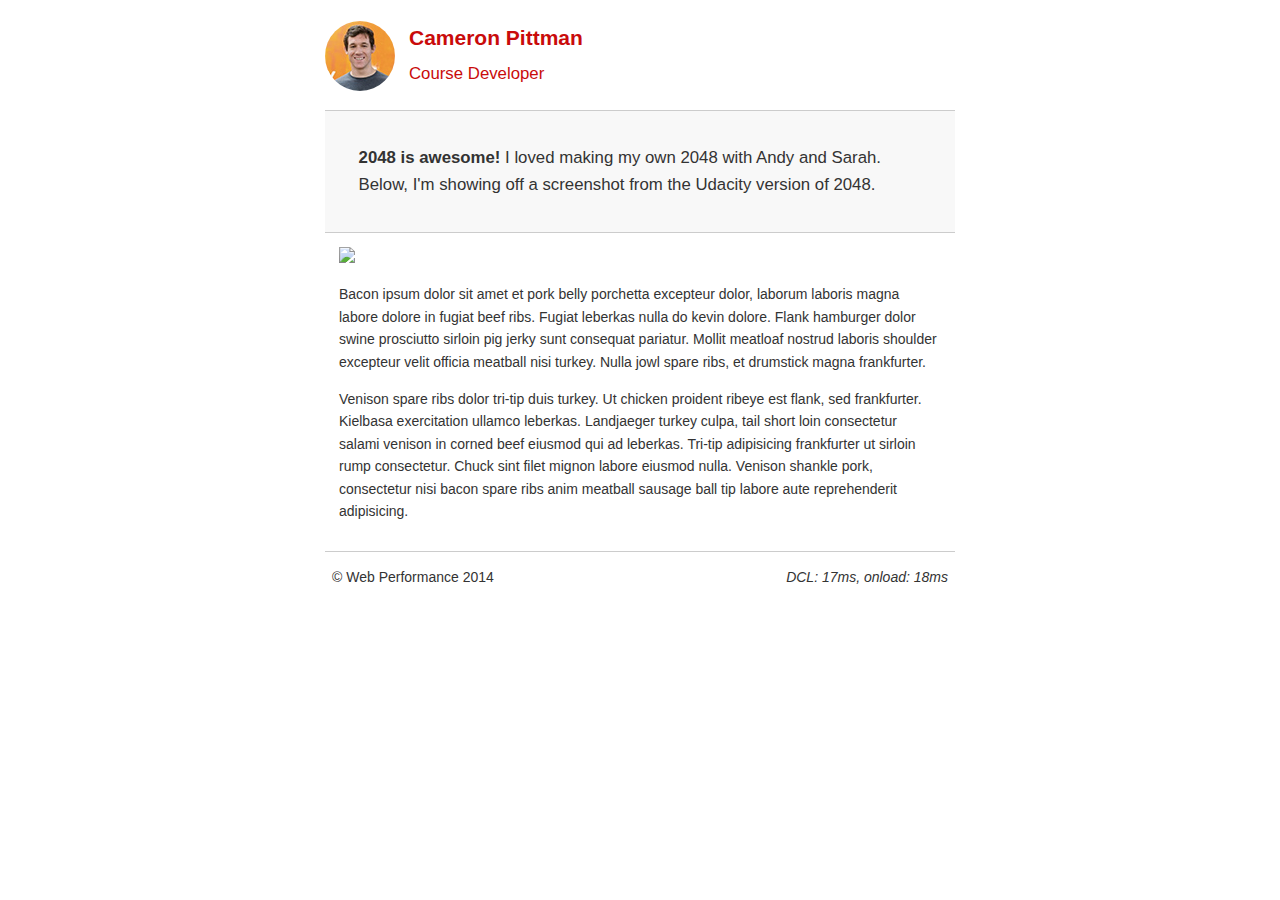
==== project-2048.html @ 5477dfe1 "add all files to git repo" ====
<!DOCTYPE html>
<html lang="en">
  <head>
    <meta charset="utf-8">
    <meta name="viewport" content="width=device-width, initial-scale=1">
    <meta name="description" content=" FILL ME IN ">
    <meta name="author" content=" FILL ME IN ">
    <title>Cameron Pittman: Portfolio</title>

    <!-- Hmm, what is the impact of web fonts on speed? Measure it... -->
    <!-- <link href="//fonts.googleapis.com/css?family=Open+Sans:400,700" rel="stylesheet"> -->

    <link href="css/style.css" rel="stylesheet">
    <link href="css/print.css" rel="stylesheet">

    <script>
      (function(w,g){w['GoogleAnalyticsObject']=g;
      w[g]=w[g]||function(){(w[g].q=w[g].q||[]).push(arguments)};w[g].l=1*new Date();})(window,'ga');

      // Optional TODO: replace with your Google Analytics profile ID.
      ga('create', 'UA-XXXX-Y');
      ga('send', 'pageview');
    </script>
    <script src="//www.google-analytics.com/analytics.js"></script>
    <script src="js/perfmatters.js"></script>
  </head>

  <body>
    <header>
      <a href="/"><img src="img/profilepic.jpg"></a>
      <p>Cameron Pittman<br><span>Course Developer</span></p>
    </header>

    <div class="container">
      <div class="hero">
        <strong>2048 is awesome!</strong> I loved making my own 2048 with Andy and Sarah. Below, I'm showing off a screenshot from the Udacity version of 2048.
      </div>

      <div class="content">

        <img class="img-responsive" src="http://cameronwp.github.io/udportfolio/img/2048.png">

        <p>Bacon ipsum dolor sit amet et pork belly porchetta excepteur dolor, laborum laboris magna labore dolore in fugiat beef ribs. Fugiat leberkas nulla do kevin dolore. Flank hamburger dolor swine prosciutto sirloin pig jerky sunt consequat pariatur. Mollit meatloaf nostrud laboris shoulder excepteur velit officia meatball nisi turkey. Nulla jowl spare ribs, et drumstick magna frankfurter.</p>

        <p>Venison spare ribs dolor tri-tip duis turkey. Ut chicken proident ribeye est flank, sed frankfurter. Kielbasa exercitation ullamco leberkas. Landjaeger turkey culpa, tail short loin consectetur salami venison in corned beef eiusmod qui ad leberkas. Tri-tip adipisicing frankfurter ut sirloin rump consectetur. Chuck sint filet mignon labore eiusmod nulla. Venison shankle pork, consectetur nisi bacon spare ribs anim meatball sausage ball tip labore aute reprehenderit adipisicing.</p>

    </div>

    <footer>
      <p>&copy; Web Performance 2014 <span id="crp-stats"></span></p>
    </footer>
  </body>
</html>
---- css/style.css ----
html {
  font-size: 100%;
  overflow-y: scroll;
  -webkit-tap-highlight-color: rgba(0,0,0,0);
  -ms-text-size-adjust: 100%;
  -webkit-text-size-adjust: none;
}
body { margin: 0; font-size: 14px; line-height: 1.61; font-weight: 400; }
body, button, input, select, textarea { font-family: 'Open Sans', sans-serif; color: #333; }

a { color: #12C; }
a:visited { color: #61C; }
a:focus { outline: thin dotted; }
a:hover, a:active { color: #c00; outline: 0; }

b, strong { font-weight: bold; }
pre, code { font-family: monospace, monospace; font-size: 1em; }
ul, ol { margin: 1em 0; padding: 0 0 0 20px; }
img { border: 0; max-width: 100%; }

body { background: #fff; }
header, footer, .container { max-width: 45em; margin: 0 auto; }

header { padding: 0 0.5em; color: #C90B0B; }
header img { border-radius: 40px; float: left; }
header p { font-size:1.5em; font-weight: bold; padding-left: 4em;}
header p span { font-size: 0.8em; font-weight: normal;}

.hero { padding: 2em; background-color: #f8f8f8; font-size:1.2em;
  border-bottom: 1px solid #ccc;
  border-top: 1px solid #ccc;
}

.content { padding: 1em 1em; }
.content li { list-style-type: none; font-size: 1.1em;}
li img { float:left; padding-right: 1em; }
li p { font-size: 0.9em; font-style: italic; }

footer {
  padding: 0 0.5em;
  border-top: 1px solid #ccc;
}
footer span { float: right; font-style: italic; }

/* Smartphones (portrait) */
@media only screen and (max-width: 480px) {
  body { font-size: 12px;}
  header p { padding-left: 4.5em;}
}
---- css/print.css ----
@media print {
  * { background: transparent !important; color: black !important; text-shadow: none !important; filter:none !important; -ms-filter: none !important; }
  a, a:visited { color: #444 !important; text-decoration: underline; }
  a[href]:after { content: " (" attr(href) ")"; }
  tr, img { page-break-inside: avoid; }
  img { max-width: 100% !important; }
  @page { margin: 0.5cm; }
  p, h2, h3 { orphans: 3; widows: 3; }
  h2, h3{ page-break-after: avoid; }
}
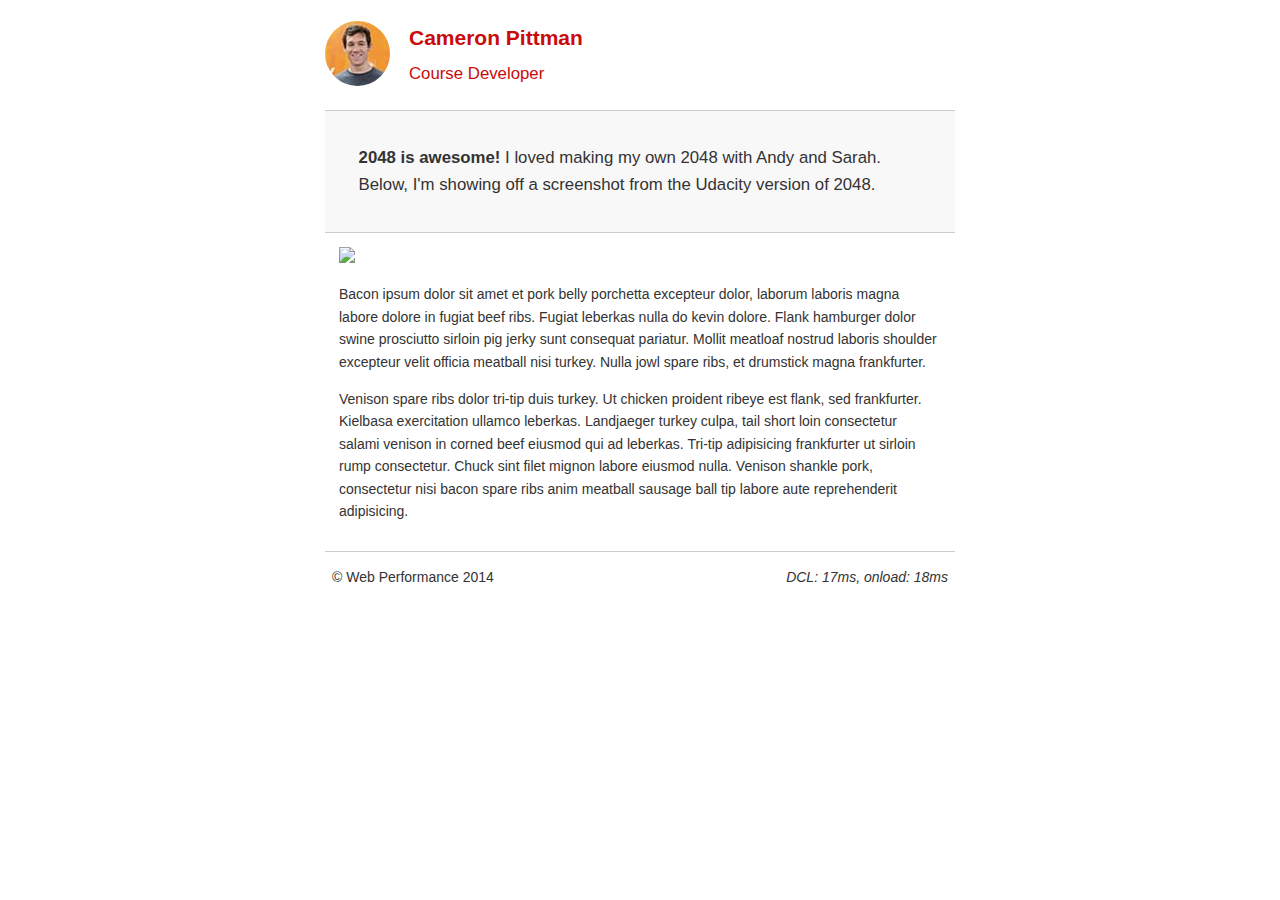
==== commit e7d9e12a: "optimized images further for each page" ====
--- a/project-2048.html
+++ b/project-2048.html
@@ -27,7 +27,7 @@
 
   <body>
     <header>
-      <a href="/"><img src="img/profilepic.jpg"></a>
+      <a href="/"><img src="img/profilepic-small.jpg"></a>
       <p>Cameron Pittman<br><span>Course Developer</span></p>
     </header>
 
--- a/css/style.css
+++ b/css/style.css
@@ -47,3 +47,8 @@
   body { font-size: 12px;}
   header p { padding-left: 4.5em;}
 }
+
+.thumbnail {
+  max-height: 65px;
+  max-width: 65px;
+}